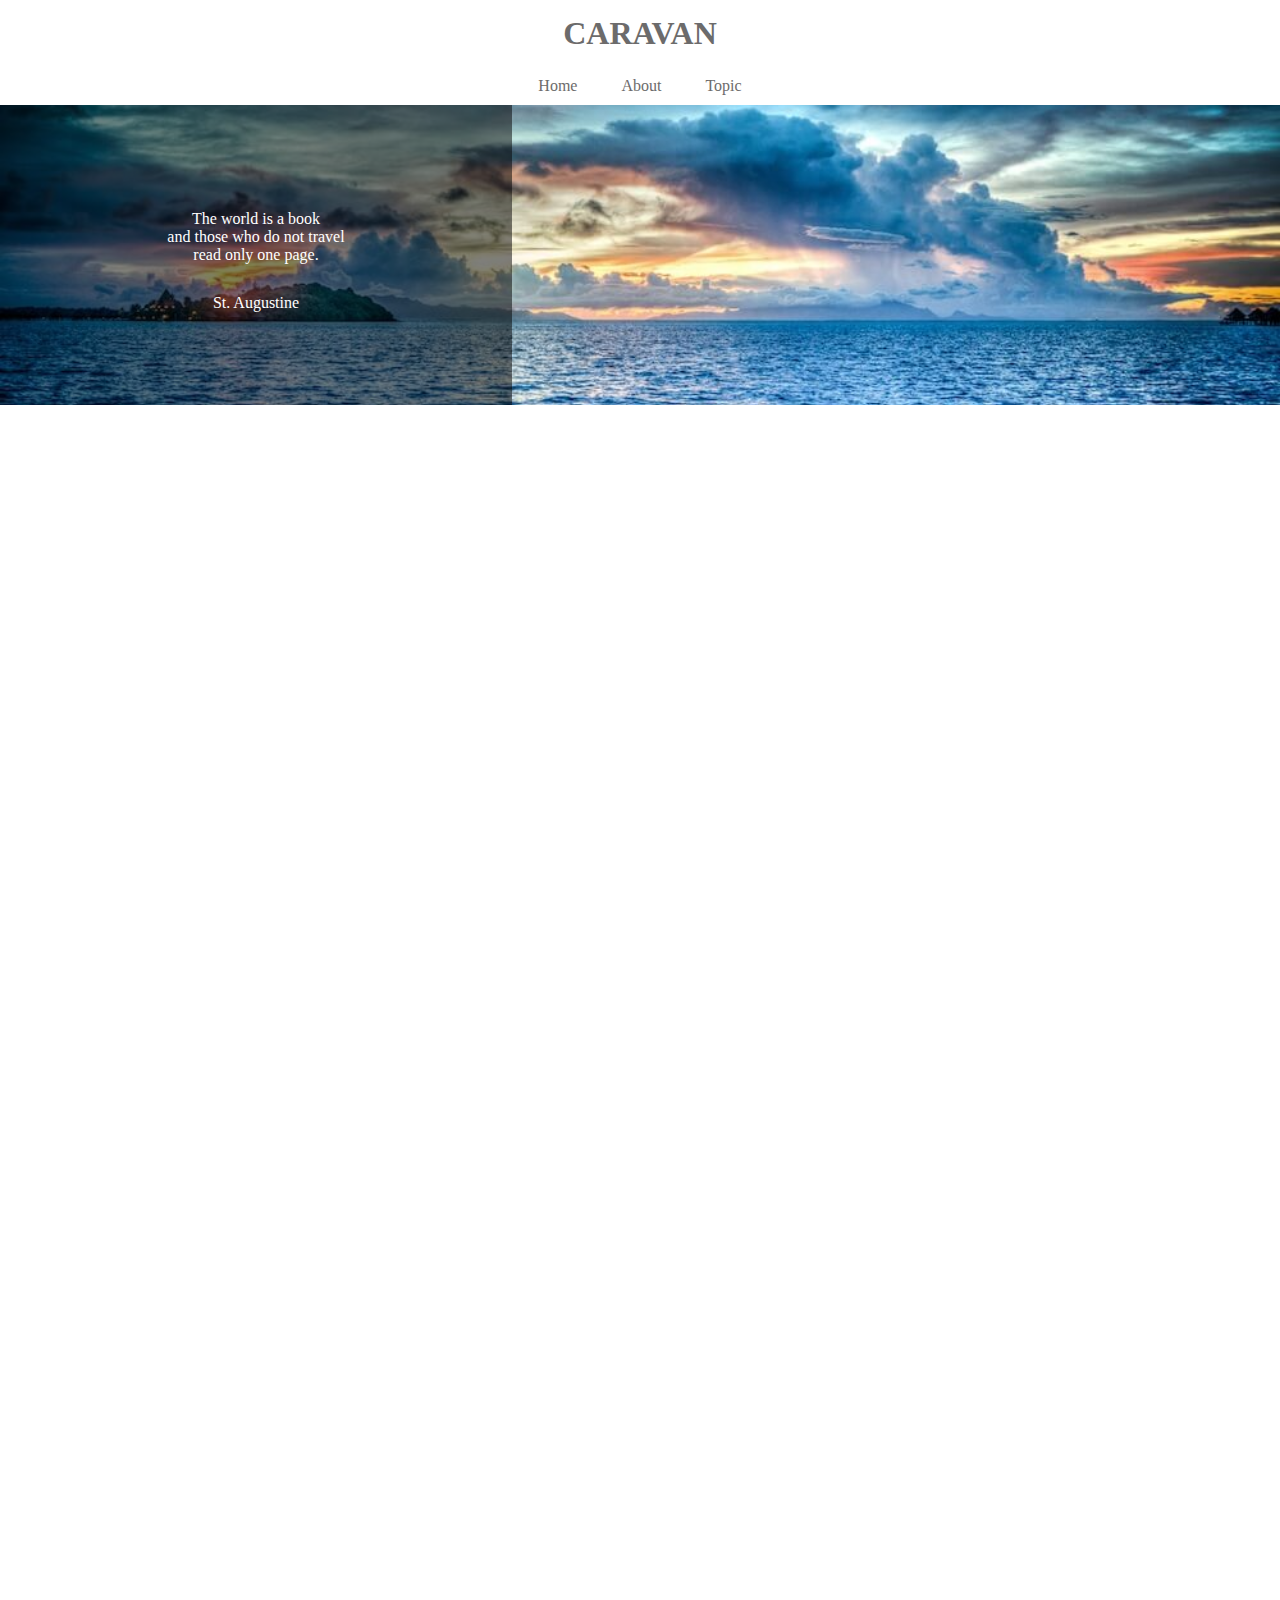
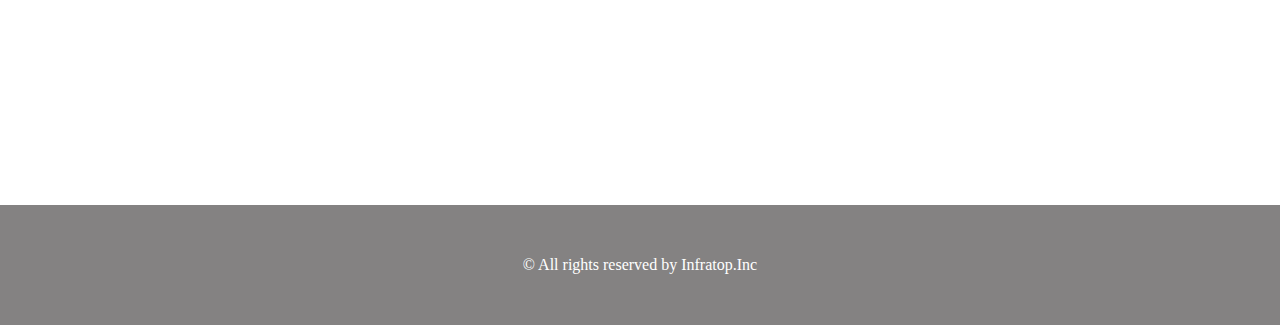
==== index.html @ a7167169 "[Start] 1-7" ====
<!DOCTYPE html>
<html lang="ja">
  <head>
    <meta charset="UTF-8" />
    <!-- CSSファイルの読み込み -->
    <link rel="stylesheet" href="style.css" />
    <title>CARAVAN</title>
  </head>

  <body>
    <header>
      <h1 class="heading">
        <a href="index.html"> CARAVAN </a>
      </h1>
    </header>

    <nav>
      <ul class="nav-list">
        <li class="nav-list-item">
          <a href="index.html">Home</a>
        </li>
        <li class="nav-list-item">About</li>
        <li class="nav-list-item">Topic</li>
      </ul>
    </nav>

    <div class="main-visual">
      <div class="main-visual-content">
        <p class="main-visual-text">
          The world is a book<br />
          and those who do not travel<br />
          read only one page.
        </p>
        <p class="main-visual-name">St. Augustine</p>
      </div>
    </div>

    <div class="main">
      <div class="blog"></div>
      <div class="sidebar"></div>
    </div>
    <footer>
      <p class="footer-text">© All rights reserved by Infratop.Inc</p>
    </footer>
  </body>
</html>
---- style.css ----
/* ブラウザがそれぞれ持っているCSSをリセットするための記述 */
* {
  margin: 0;
  padding: 0;
  box-sizing: border-box;
  color: #6c6b6b;
}

a {
  text-decoration: none;
}

header {
  width: 90%;
  padding: 15px 0;
  margin: 0 auto;
  text-align: center;
}

header .heading {
  font-size: 32px;
}

.nav-list {
  text-align: center;
  padding: 10px 0;
  margin: 0 auto;
}

.nav-list-item {
  list-style: none;
  display: inline-block;
  margin: 0 20px;
}

.main-visual {
  width: 100%;
  height: 300px;
  background-image: url(img/mv.jpg);
  background-size: cover;
  background-position: center;
}

.main-visual-content {
  width: 40%;
  height: 300px;
  background-color: rgba(0, 0, 0, 0.5);
  text-align: center;
  padding-top: 105px;
}

.main-visual-text {
  color: #fff;
}

.main-visual-name {
  margin-top: 30px;
  color: #fff;
}

.main {
  width: 840px;
  height: 1400px;
  display: flex;
  justify-content: center;
  margin: 0 auto;
}

.blog {
  width: 600px;
  height: 1400px;
}

.sidebar {
  width: 240px;
  height: 1400px;
}

footer {
  width: 100%;
  height: 120px;
  text-align: center;
  line-height: 120px;
  background-color: #848282;
}

.footer-text {
  color: #fff;
}
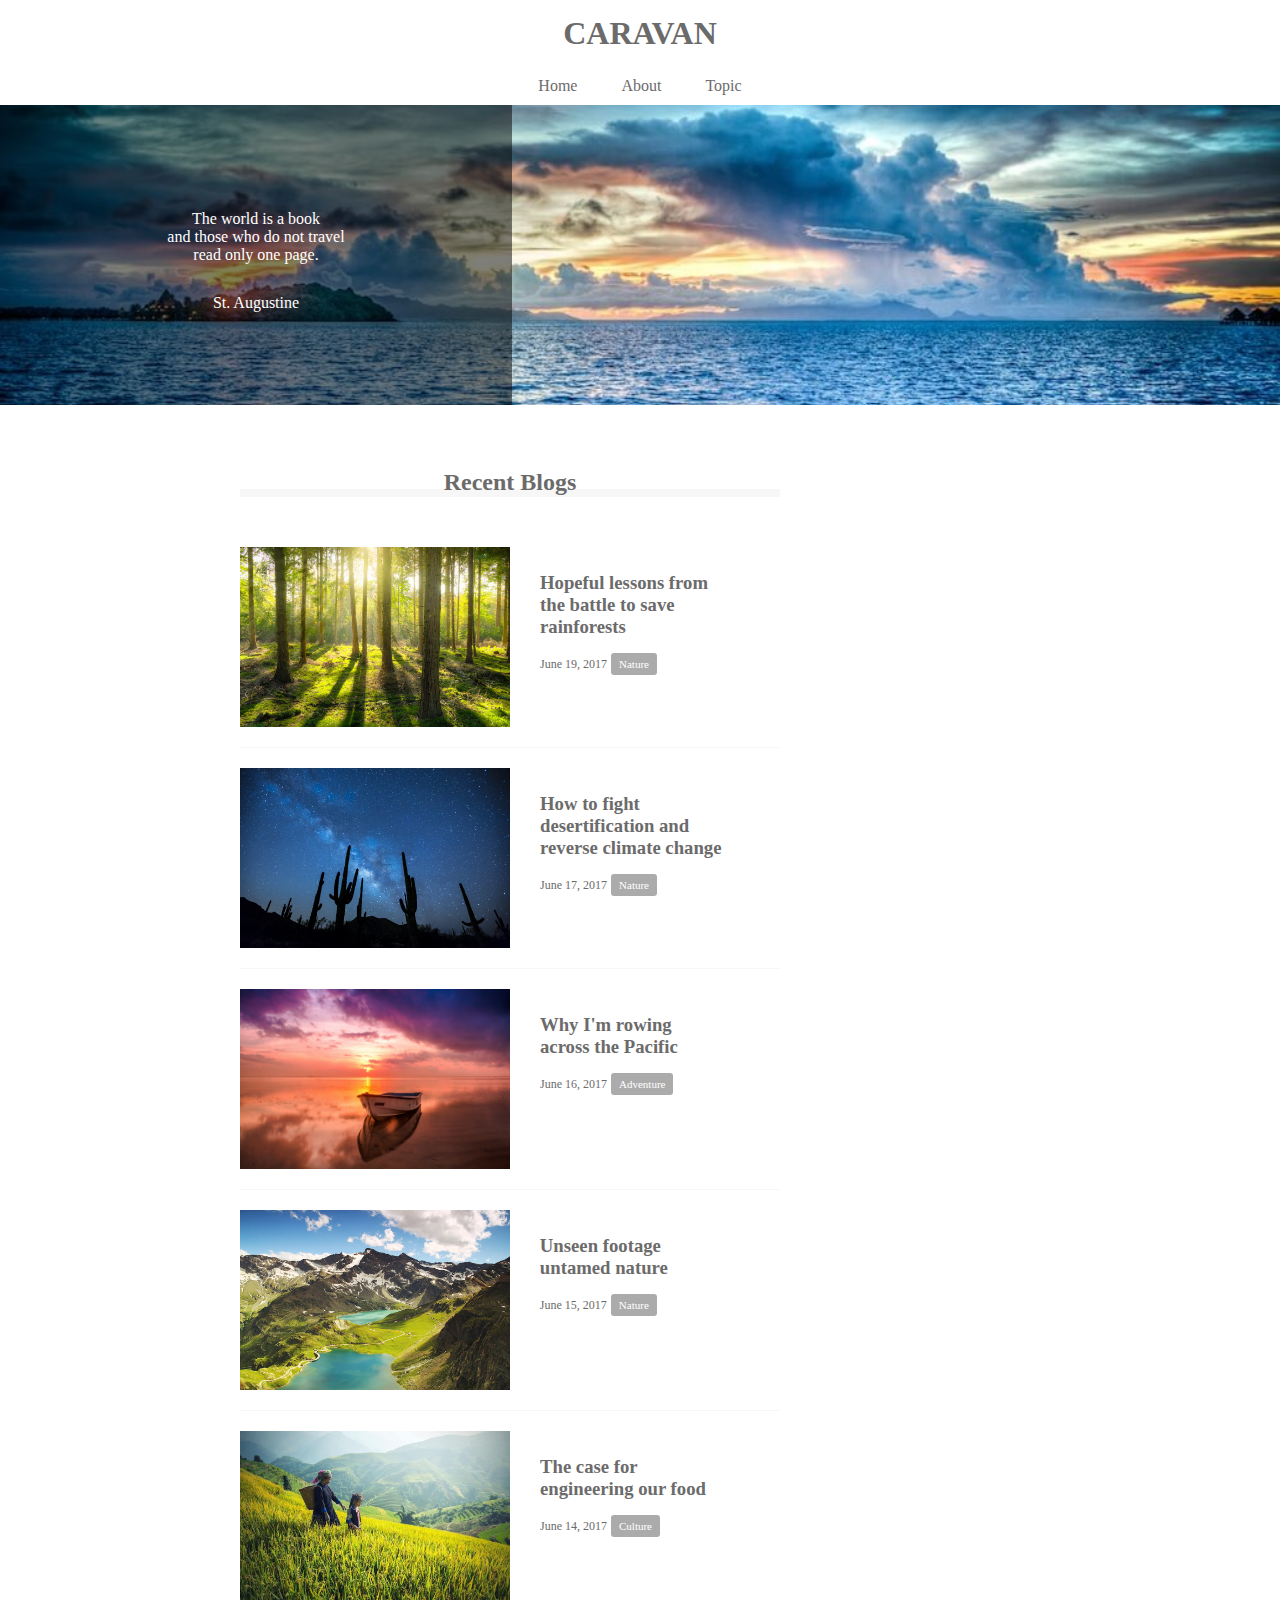
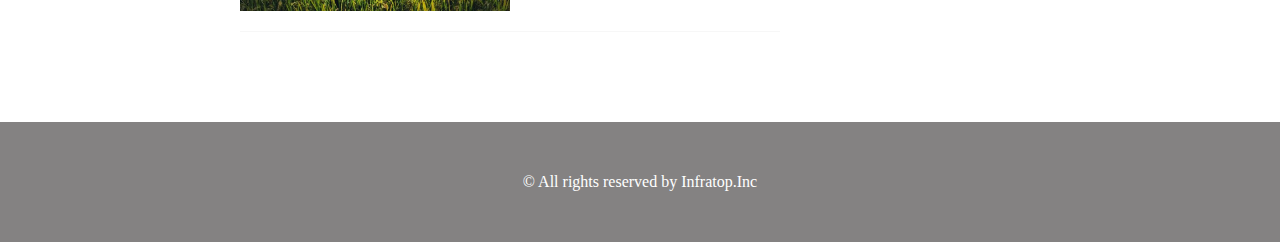
==== commit 76edafcd: "[finish] 1-7" ====
--- a/index.html
+++ b/index.html
@@ -35,10 +35,83 @@
       </div>
     </div>
 
-    <div class="main">
-      <div class="blog"></div>
+    <main>
+      <section class="blog">
+        <h2 class="blog-heading">Recent Blogs</h2>
+
+        <div class="blog-box">
+          <div class="blog-item">
+            <img class="blog-image" src="img/forest.jpg" />
+            <section class="blog-text">
+              <h3 class="blog-text-heading">
+                <a href="single.html">
+                  Hopeful lessons from<br />
+                  the battle to save<br />
+                  rainforests
+                </a>
+              </h3>
+              <p class="blog-date">June 19, 2017</p>
+              <span class="category">Nature</span>
+            </section>
+          </div>
+          <div class="blog-item">
+            <img class="blog-image" src="img/desert.jpg" />
+            <section class="blog-text">
+              <h3 class="blog-text-heading">
+                <a href="single.html">
+                  How to fight<br />
+                  desertification and<br />
+                  reverse climate change
+                </a>
+              </h3>
+              <p class="blog-date">June 17, 2017</p>
+              <span class="category">Nature</span>
+            </section>
+          </div>
+          <div class="blog-item">
+            <img class="blog-image" src="img/sunset.jpg" />
+            <section class="blog-text">
+              <h3 class="blog-text-heading">
+                <a href="single.html">
+                  Why I'm rowing<br />
+                  across the Pacific
+                </a>
+              </h3>
+              <p class="blog-date">June 16, 2017</p>
+              <span class="category">Adventure</span>
+            </section>
+          </div>
+          <div class="blog-item">
+            <img class="blog-image" src="img/italy.jpg" />
+            <section class="blog-text">
+              <h3 class="blog-text-heading">
+                <a href="single.html">
+                  Unseen footage<br />
+                  untamed nature
+                </a>
+              </h3>
+              <p class="blog-date">June 15, 2017</p>
+              <span class="category">Nature</span>
+            </section>
+          </div>
+          <div class="blog-item">
+            <img class="blog-image" src="img/asia.jpg" />
+            <section class="blog-text">
+              <h3 class="blog-text-heading">
+                <a href="single.html">
+                  The case for<br />
+                  engineering our food
+                </a>
+              </h3>
+              <p class="blog-date">June 14, 2017</p>
+              <span class="category">Culture</span>
+            </section>
+          </div>
+        </div>
+      </section>
       <div class="sidebar"></div>
-    </div>
+    </main>
+
     <footer>
       <p class="footer-text">© All rights reserved by Infratop.Inc</p>
     </footer>
--- a/style.css
+++ b/style.css
@@ -57,23 +57,65 @@
   margin-top: 30px;
   color: #fff;
 }
-
-.main {
-  width: 840px;
-  height: 1400px;
+main {
+  width: 800px;
   display: flex;
   justify-content: center;
   margin: 0 auto;
+  padding: 70px 0;
 }
 
 .blog {
-  width: 600px;
-  height: 1400px;
+  width: 540px;
+  margin-right: 30px;
+}
+
+.blog-heading {
+  border-bottom: 8px solid #f7f7f7;
+  text-align: center;
+  line-height: 0.6;
+}
+
+.blog-box {
+  padding-top: 50px;
+}
+
+.blog-item {
+  padding-bottom: 20px;
+  margin-bottom: 20px;
+  border-bottom: 1px solid #f7f7f7;
+  display: flex;
+  justify-content: flex-start;
+}
+
+.blog-image {
+  height: 180px;
+}
+
+.blog-date {
+  font-size: 12px;
+  display: inline-block;
+}
+
+.blog-text {
+  padding: 25px 0 0 30px;
+}
+
+.blog-text-heading {
+  padding-bottom: 15px;
+}
+
+.category {
+  display: inline-block;
+  padding: 5px 8px;
+  background-color: #acabab;
+  border-radius: 3px;
+  color: #fff;
+  font-size: 11px;
 }
 
 .sidebar {
-  width: 240px;
-  height: 1400px;
+  width: 230px;
 }
 
 footer {
